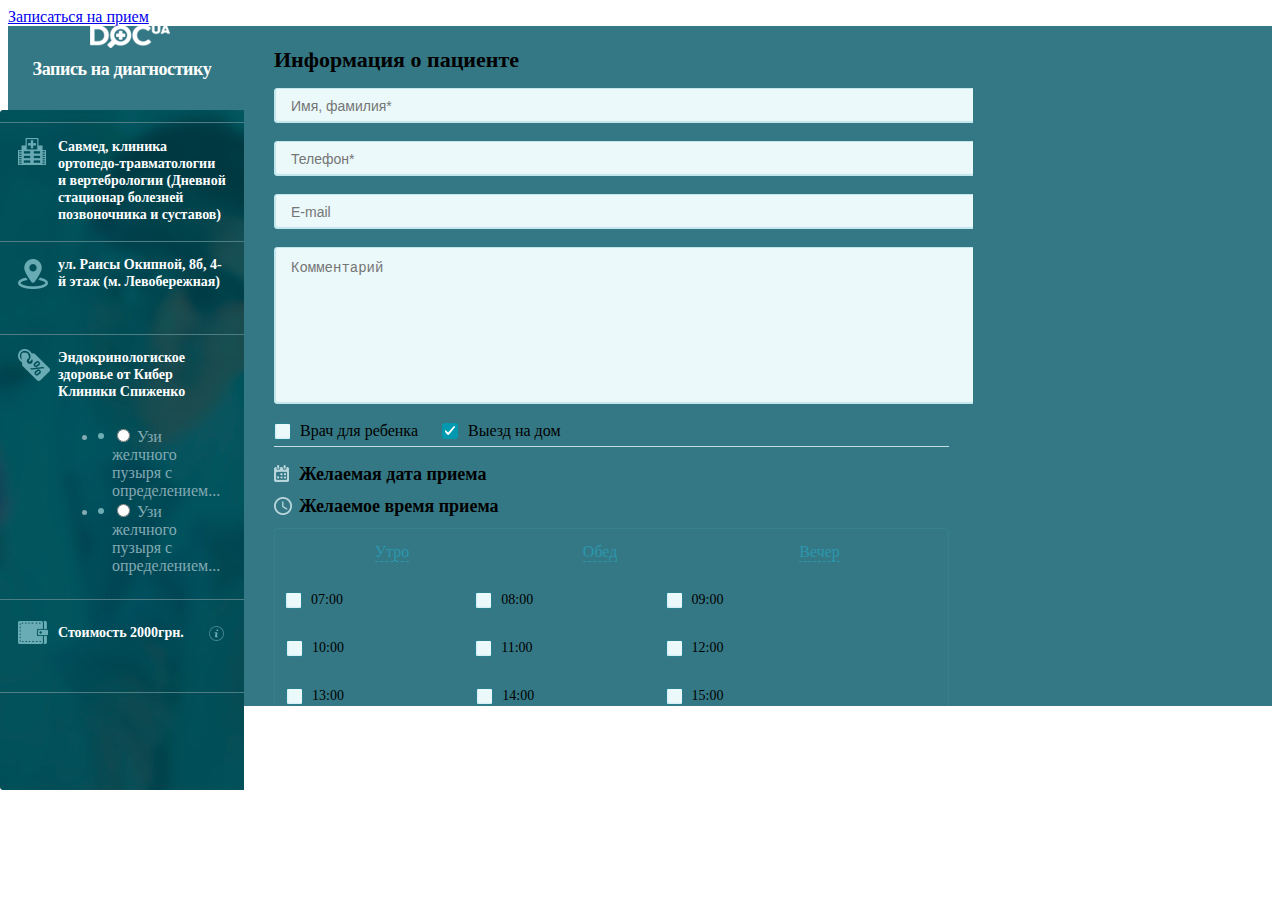
==== Center_package.html @ 7bdbb2a5 "upd" ====
<!doctype html>
<html class="no-js" lang="">
    <head>
        <meta charset="utf-8">
        <meta http-equiv="x-ua-compatible" content="ie=edge">
        <title></title>
        <meta name="description" content="">
        <meta name="viewport" content="width=device-width, initial-scale=1">

        <link rel="apple-touch-icon" href="apple-touch-icon.png">
        <!-- Place favicon.ico in the root directory -->
		<link href="http://fonts.googleapis.com/css?family=PT+Sans:400,700,400italic,700italic&amp;subset=latin,cyrillic" rel="stylesheet" type="text/css">
		<link rel="stylesheet" href="http://new.html.dev.doc.ua/doc.min.css">
        <link rel="stylesheet" href="css/main.css">
        <link rel="stylesheet" href="css/media-queries.css">
    </head>
    <body>
        <!--[if lt IE 8]>
            <p class="browserupgrade">You are using an <strong>outdated</strong> browser. Please <a href="http://browsehappy.com/">upgrade your browser</a> to improve your experience.</p>
        <![endif]-->
		<!-- Add your site or application content here -->
        <div class="container-fluid">
        	<div class="row">
        		<div class="container main-content">
        			<div class="col-sm-12 static-page">
        				<a href="#request-dialog" data-toggle="modal" title="" class="btn btn-success pull-right">Записаться на прием</a>
        			</div>
        		</div>
        	</div>
        </div>
        <section class="modals">
        	<div id="request-dialog" aria-hidden="true" role="dialog" tabindex="-1" class="modal fade request">
				<div class="modal-dialog">
					<div class="modal-content">
						<form action="#">
							<div class="modal-left-side">
								<div class="side-section modal-header">
									<img src="img/popup-logo.png" alt="" class="logo">
									<h2>Запись на диагностику</h2>
									<div class="modal-icon record_icon record_icon-clinica"></div>
								</div>
								<div class="side-section">
									<div class="modal-icon icon-clinic"></div>
									<div class="side-section-main">
										<div class="side-section-header">
											<h3>Савмед, клиника
												ортопедо-травматологии
												и вертебрологии (Дневной
												стационар болезней
												позвоночника и суставов)</h3>
										</div>
									</div>
								</div>
								<div class="side-section">
									<div class="modal-icon icon-location"></div>
									<div class="side-section-main">
										<div class="side-section-header">
											<h3>ул. Раисы Окипной, 8б, 4-й этаж (м. Левобережная)</h3>
										</div>
									</div>
								</div>
								<div class="side-section">
									<div class="modal-icon icon-coupon"></div>
									<div class="side-section-main">
										<div class="side-section-header">
											<h3>Эндокринологиское здоровье от Кибер Клиники Спиженко</h3>
										</div>
										<div class="side-section-content">
											<div class="side-section-content-inner">
												<ul>
													<li class="list-item">
														<input type="radio" name="radio-var" id="radio-4_1" class="hidden">
														<label for="radio-4_1">Узи желчного пузыря с определением...</label>
													</li>
													<li class="list-item">
														<input type="radio" name="radio-var" id="radio-4_1" class="hidden">
														<label for="radio-4_1">Узи желчного пузыря с определением...</label>
													</li>
												</ul>
											</div>
										</div>
									</div>
								</div>

								<div class="side-section">
									<div class="modal-icon icon-wallet"></div>
									<div class="side-section-main">
										<div class="side-section-header section-header__cost">
											<h3>Стоимость 2000грн.</h3>
											<i class="modal-icon icon-info" data-dialog="#payment-total"></i>
										</div>
									</div>
								</div>


							</div>
							<div class="modal-right-side">
								<div class="modal-right-content">
									<div class="content-order_footer mobile-border">
										<div class="modal-icon clients_icon"></div>
										<h3 class="js-btn-info ">Информация о пациенте</h3>
										<div class="tab-close"></div>
										<div class="mobile-border border-new js-content-hide"></div>
										<div class="row row-none js-content-hide line-pad">
										<div class="col-sm-6 col-sm_none">
											<div class="row row-none">
												<div class="col-sm-12 col-sm_none">
													<input type="text" class="modal-form-input" placeholder="Имя, фамилия*">
												</div>
											</div>
											<div class="row row-none">
												<div class="col-sm-12 col-sm_none">
													<input type="text" class="modal-form-input phone-input-mask" placeholder="Телефон*">
												</div>
											</div>
											<div class="row row-none margin-bottom-0">
												<div class="col-sm-12 col-sm_none">
													<input type="text" class="modal-form-input" placeholder="E-mail">
												</div>
											</div>
										</div>
										<div class="col-sm-6 col-sm_none">
											<textarea name="" id="" cols="30" rows="10" class="modal-form-input" placeholder="Комментарий"></textarea>
										</div>
									</div>
										<span class="js-content-hide">
									<input type="checkbox" name="" id="checkbox-1" class="modal-checkbox"><label for="checkbox-1">Врач для ребенка</label>
									<input type="checkbox" name="" id="checkbox-2" class="modal-checkbox" checked="checked"><label for="checkbox-2">Выезд на дом</label>
									</span>

									</div>
									<div class="line"></div>
									<div class="row row-none">
										<div class="col-sm-6 col-sm_none">
											<div class="modal-right-header mobile-border">
												<div class="modal-icon icon-calendar"></div><h3 class="js-btn-cal">Желаемая дата приема</h3>
												<div class="tab-close__calendar"></div>
											</div>
											<div class="modal-calendar">
												<input type="text" name="" id="modal-calendar" aria-haspopup="false">
											</div>
										</div>
										<div class="col-sm-6 mobile-head col-sm_none">
											<div class="modal-right-header mobile-border">
												<div class="modal-icon icon-clock"></div><h3 class="js-btn-time">Желаемое время приема</h3>
												<div class="tab-close__time"></div>
											</div>
											<div class="modal-time">
												<table class="modal-time-header">
													<tr>
														<th><a href="#" data-group="1">Утро</a></th>
														<th><a href="#" data-group="2">Обед</a></th>
														<th><a href="#" data-group="3">Вечер</a></th>
													</tr>
												</table>
												<div class="modal-time-groups">
													<div class="modal-time-cell">
														<input type="checkbox" name="time" id="time-0700" value="7am" class="modal-checkbox" data-group-id="1">
														<label for="time-0700">07:00</label>
													</div>
													<div class="modal-time-cell">
														<input type="checkbox" name="time" id="time-0800" value="8am" class="modal-checkbox" data-group-id="1">
														<label for="time-0800">08:00</label>
													</div>
													<div class="modal-time-cell">
														<input type="checkbox" name="time" id="time-0900" value="9am" class="modal-checkbox" data-group-id="1">
														<label for="time-0900">09:00</label>
													</div>
													<div class="modal-time-cell">
														<input type="checkbox" name="time" id="time-1000" value="10am" class="modal-checkbox" data-group-id="1">
														<label for="time-1000">10:00</label>
													</div>
													<div class="modal-time-cell">
														<input type="checkbox" name="time" id="time-1100" value="11am" class="modal-checkbox" data-group-id="1">
														<label for="time-1100">11:00</label>
													</div>
													<div class="modal-time-cell">
														<input type="checkbox" name="time" id="time-1200" value="12am" class="modal-checkbox" data-group-id="2">
														<label for="time-1200">12:00</label>
													</div>
													<div class="modal-time-cell">
														<input type="checkbox" name="time" id="time-1300" value="1pm" class="modal-checkbox" data-group-id="2">
														<label for="time-1300">13:00</label>
													</div>
													<div class="modal-time-cell">
														<input type="checkbox" name="time" id="time-1400" value="2pm" class="modal-checkbox" data-group-id="2">
														<label for="time-1400">14:00</label>
													</div>
													<div class="modal-time-cell">
														<input type="checkbox" name="time" id="time-1500" value="3pm" class="modal-checkbox" data-group-id="2">
														<label for="time-1500">15:00</label>
													</div>
													<div class="modal-time-cell">
														<input type="checkbox" name="time" id="time-1600" value="4pm" class="modal-checkbox" data-group-id="2">
														<label for="time-1600">16:00</label>
													</div>
													<div class="modal-time-cell">
														<input type="checkbox" name="time" id="time-1700" value="5pm" class="modal-checkbox" data-group-id="3">
														<label for="time-1700">17:00</label>
													</div>
													<div class="modal-time-cell">
														<input type="checkbox" name="time" id="time-1800" value="6pm" class="modal-checkbox" data-group-id="3">
														<label for="time-1800">18:00</label>
													</div>
													<div class="modal-time-cell">
														<input type="checkbox" name="time" id="time-1900" value="7pm" class="modal-checkbox" data-group-id="3" disabled>
														<label for="time-1900">19:00</label>
													</div>
													<div class="modal-time-cell">
														<input type="checkbox" name="time" id="time-2000" value="8pm" class="modal-checkbox" data-group-id="3" disabled>
														<label for="time-2000">20:00</label>
													</div>
													<div class="modal-time-cell">
														<input type="checkbox" name="time" id="time-2100" value="9pm" class="modal-checkbox" data-group-id="3" disabled>
														<label for="time-2100">21:00</label>
													</div>
													<div class="modal-time-cell">
														<input type="checkbox" name="time" id="time-2200" value="10pm" class="modal-checkbox" data-group-id="3" disabled>
														<label for="time-2200">22:00</label>
													</div>
												</div>
												<div class="line"></div>
												<div class="modal-time-footer">
													<input type="checkbox" name="" id="checkbox-3" class="modal-checkbox free-time"><label for="checkbox-3">время неважно</label>
												</div>
											</div>
										</div>
									</div>
									<div class="modal-form-footer">
										<div class="row row-none">
											<div class="col-sm-6 col-sm_none">
												<p>Отправляя заявку, вы принимаете<br>
												<a href="#">правила работы сервиса</a>.</p>
											</div>
											<div class="col-sm-6 col-sm_none">
												<button class="modal-button btn-full btn-green btn-large">Отправить заявку</button>
											</div>
										</div>
									</div>
								</div>
							</div>
						</form>
						<div id="dialog-window">
							<div class="dialog-close"></div>
							<div class="dialog-window-content">
								<div class="select-diagnostic">
									<h4>УЗИ</h4>
									<ul>
										<li class="list-item1">
											<input type="checkbox" name="" id="dignostic-1">
											<label for="dignostic-1">желчного пузыря с определением функции</label>
											<div class="right-cell">
												<div class="price">225грн</div>
											</div>
										</li>
										<li class="list-item1">
											<input type="checkbox" name="" id="dignostic-2">
											<label for="dignostic-2">лимфатических узлов</label>
											<div class="right-cell">
												<div class="old-price">1500грн</div>
												<div class="price">225грн</div>
											</div>
										</li>
										<li class="list-item1">
											<input type="checkbox" name="" id="dignostic-3">
											<label for="dignostic-3">желчного пузыря с определением функции</label>
											<div class="right-cell">
												<div class="price">225грн</div>
											</div>
										</li>
										<li class="list-item1">
											<input type="checkbox" name="" id="dignostic-4">
											<label for="dignostic-4">органов брюшной полости и почек</label>
											<div class="right-cell">
												<div class="price">225грн</div>
											</div>
										</li>
									</ul>
									<h4>Дуплексное сканирование</h4>
									<ul>
										<li class="list-item1">
											<input type="checkbox" name="" id="dignostic-5">
											<label for="dignostic-5">артерий верхних конечностей</label>
											<div class="right-cell">
												<div class="price">225грн</div>
											</div>
										</li>
										<li class="list-item1">
											<input type="checkbox" name="" id="dignostic-6">
											<label for="dignostic-6">артерий верхних конечностей и вен верхних конечностей</label>
											<div class="right-cell">
												<div class="price">225грн</div>
											</div>
										</li>
										
									</ul>
								</div>

							</div>
							<div class="dialog-footer">
								<a href="#" class="modal-button btn-green" data-apply-select>Ок</a>
								<a href="#" class="modal-button btn-dark btn-small" data-clear-select>Очистить выбор</a>
							</div>
						</div>
					</div>
				</div>
			</div>
        </section>
	   <div class="hidden">
			<div id="close-dialog">
				<img src="img/logo-big.png" alt="" width="301" height="89">
				<div class="h1">Вы действительно хотите прервать запись?</div>
				<div class="h2">Если у вас возникли вопросы, <br>
					позвоните нам по телефону:<br>
					(044) 337-07-107 или (067) 123-45-607</div>
				<img src="img/doc-image.png" alt="" width="140" height="294" class="doc">
				<a href="#" class="button close-dialog">Прервать</a>
				<a href="#" class="button return">Продолжить</a>
			</div>
	   </div>
		<script src="http://new.html.dev.doc.ua/doc.min.js"></script>
		<script src="js/plugins.js"></script>
		<script src="http://new.html.dev.doc.ua/jquery.mockjax.js"></script>

        <script src="js/main.js"></script>
    </body>
</html>
---- css/main.css ----
.sprites, .modal-icon, .side-section-content .select-list label::before, #modal-calendar_root .picker__nav--prev:before,
#modal-calendar_root .picker__nav--next:before, #dialog-window .dialog-close, .remove-item {
  background: url(../img/sprites.png) no-repeat; }

.checkbox-active {
  width: 16px;
  height: 16px;
  background-position: -49px 0; }

.checkbox-disable {
  width: 16px;
  height: 16px;
  background-position: -16px -24px; }

.checkbox-inactive {
  width: 17px;
  height: 17px;
  background-position: -31px 0; }

.datepicker-left-arrow-hover {
  width: 6px;
  height: 12px;
  background-position: -19px -69px; }

.datepicker-left-arrow {
  width: 6px;
  height: 12px;
  background-position: -26px -69px; }

.datepicker-right-arrow-hover {
  width: 6px;
  height: 12px;
  background-position: -30px -117px; }

.datepicker-right-arrow {
  width: 6px;
  height: 12px;
  background-position: -30px -130px; }

.icon-action {
  width: 29px;
  height: 32px;
  background-position: 0 -112px;
  margin-top: 3px; }

.icon-calendar {
  width: 15px;
  height: 17px;
  background-position: 0 -24px; }

.icon-clinic {
  width: 28px;
  height: 27px;
  background-position: -37px -117px; }

.icon-close-window {
  width: 11px;
  height: 11px;
  background-position: 0 -42px; }

.icon-doc {
  width: 31px;
  height: 34px;
  background-position: -33px -51px;
  margin-top: 3px; }

.icon-info {
  width: 19px;
  height: 19px;
  background-image: url(../img/icon-info.png); }

.icon-location {
  width: 30px;
  height: 30px;
  background-position: -35px -86px;
  margin-top: 3px; }

.icon-radio-inactive {
  width: 18px;
  height: 18px;
  background-position: 0 -55px; }

.icon-radio-select {
  width: 18px;
  height: 18px;
  background-position: 0 -74px; }

.icon-remove-list-dark {
  width: 13px;
  height: 13px;
  background-position: -16px -41px; }

.icon-remove-list-white {
  width: 13px;
  height: 13px;
  background-position: -19px -55px; }

.icon-remove-list {
  width: 13px;
  height: 13px;
  background-position: -19px -82px; }

.icon-clock {
  width: 18px;
  height: 18px;
  background-position: 0 -93px; }

.icon-coupon {
  width: 32px;
  height: 32px;
  background-position: -33px -18px; }

.icon-wallet {
  width: 30px;
  height: 23px;
  background-position: 0 0;
  margin-top: 7px; }

.modal-icon {
  display: inline-block; }

.modal {
  background: rgba(8, 90, 106, 0.82); }
  .modal label {
    cursor: pointer;
    margin-bottom: 0; }


#request-dialog .modal-dialog {
  max-width: 965px;
  max-height: 680px;
  overflow: hidden; }

.modal-backdrop.in {
  opacity: 0; }

.modal-left-side {
  position: absolute;
  left: 0;
  top: 0px;
  width: 244px;
  height: 100%;
  border-radius: 5px 0 0 3px;
  background: url(../img/left-side.jpg) no-repeat; }

.modal .modal-right-side {
  padding-left: 244px; }
  .modal .modal-right-side .row {
    margin-bottom: 18px; }

.side-section {
  border-bottom: 1px solid #4e7e84;
  padding: 15px 18px 8px;
  min-height: 70px;
  margin-bottom: -1px; }

.modal-content {
  margin-top: 0;
  border-radius: 10px 3px 3px 10px; }

.modal-right-content {
  padding: 21px 24px 26px 22px;
  position: relative; }
  .modal-right-content h3 {
    font-size: 22px;
    margin-top: 0;
    margin-bottom: 15px; }

.modal-dialog .list-item {
  position: relative;
  padding: 4px 0 4px 18px;
  margin-bottom: 1px;
  box-sizing: border-box; }
  .modal-dialog .list-item::before, .list-item1::before {
    content: " ";
    width: 5px;
    height: 5px;
    position: absolute;
    left: 7px;
    top: 10px;
    background: #6fadb5;
    border-radius: 50%; }
  .modal-dialog .list-item.selected {
    font-weight: bold;
    background: #6fadb5;
    border-radius: 3px;
    color: #003c46; }
    .modal-dialog .list-item.selected label {
      cursor: default; }


.modal-form-input {
  border: 1px solid #c1e6ec;
  border-radius: 3px;
  background: #ebf9fb;
  box-shadow: inset 1px -1px 1px 0px #c1e6ec;
  width: 99.9%;
  display: block;
  font-size: 14px;
  line-height: 1.42857143;
  padding: 0 16px;
  color: #86989b;
  overflow: hidden; }
  .modal-form-input:focus {
    border-color: #0098af;
    outline: none; }

textarea.modal-form-input {
  padding-top: 10px;
  padding-bottom: 10px;
  height: 135px;
  overflow-y: auto;
  resize: none; }

input.modal-form-input {
  height: 33px; }

.modal-checkbox {
  display: none; }
  .modal-checkbox + label {
    padding-right: 20px;
    padding-left: 26px;
    min-width: 200px;
    position: relative;
    cursor: pointer; }
    .modal-checkbox + label::before {
      content: " ";
      background: url(../img/sprites.png) no-repeat;
      position: absolute;
      left: 0;
      top: 1px;
      width: 17px;
      height: 17px;
      background-position: -31px 0; }
  .modal-checkbox:checked + label::before {
    background-position: -49px 0; }
  .modal-checkbox[disabled] + label {
    color: #c9cdce;
    cursor: default; }
    .modal-checkbox[disabled] + label::before {
      background-position: -16px -24px; }
.is-active_color{
  color: white !important;
}

.modal-radio {
  display: none;}
  .modal-radio + label {
    line-height: 18px;
    padding-right: 5px;
    margin-top: 15px;
    min-width: 186px;
    position: relative;
    cursor: pointer;
    color: #bbe3eb; }
    .modal-radio + label::before {
      content: " ";
      background: url(../img/radio-input.png) no-repeat;
      position: absolute;
      left: -32px;
      top: -1px;
      width: 20px;
      height: 20px;}
    .modal-radio:checked + label::before {
      background: url(../img/radio-input_active.png) no-repeat; }
    .modal-radio[disabled] + label {
      color: #c9cdce;
      cursor: default; }
    .modal-radio[disabled] + label::before {
       background: url(../img/radio-input.png) no-repeat; }
  .modal-radio + label:hover {
    color: #fff;
  }


.radio-text_hide1, .radio-text_hide3, .radio-text_hide2
  {display: none;}
.is-active {
    display: inline-block;
    transition-duration: 2s;
  }



.line {
  width: 100%;
  height: 0;
  font-size: 0;
  line-height: 0;
  border-bottom: 1px solid #c5dde3;
  margin: 6px 0 17px; }

.modal-right-header {
  margin-bottom: 12px;
  position: relative; }
  .modal-right-header .modal-icon {
    position: absolute;
    left: 0;
    top: 1px; }
    .modal-right-header .modal-icon + h3 {
      margin-left: 25px; }
  .modal-right-header h3 {
    font-size: 18px;
    line-height: 20px;
    display: inline-block;
    margin-bottom: 0; }

.side-section-content {
  overflow: hidden;
  color: #84aab3;
  margin-left: -45px;
  margin-right: -9px;
  outline: none; }
  .side-section-content .side-section-content-inner {
    padding-left: 45px;
    padding-right: 14px; }
  .side-section-content.jspScrollable .side-section-content-inner {
    padding-right: 5px; }
  .side-section-content .list-item {
    padding: 0 0 0 14px; }
    .side-section-content .list-item::before {
      width: 6px;
      height: 6px;
      left: 0;
      top: 7px; }
    .side-section-content .list-item label {
      cursor: default; }
  .side-section-content .simple-list {
    font-weight: bold; }
    .side-section-content .simple-list .list-item {
      padding-right: 18px;
      position: relative; }
    .side-section-content .simple-list > .list-item {
      padding: 4px 18px 4px 0; }
      .side-section-content .simple-list > .list-item::before {
        content: none; }
    .side-section-content .simple-list .remove-item {
      top: 8px;
      margin-top: 0; }
    .side-section-content .simple-list .district-label {
      border-top: 1px solid;
      padding-top: 10px;
      padding-bottom: 10px; }
      .side-section-content .simple-list .district-label > .remove-item {
        top: 14px;
        margin-top: 0; }
      .side-section-content .simple-list .district-label:first-child {
        border-top: none; }
    .side-section-content .simple-list ul {
      font-weight: normal;
      margin-right: -18px; }
      .side-section-content .simple-list ul .remove-item {
        top: 5px; }
      .side-section-content .simple-list ul label {
        line-height: 18px; }
  .side-section-content .remove-item {
    position: absolute;
    right: 4px;
    background-position: -19px -82px; }
  .side-section-content .select-list .list-item {
    padding: 0;
    margin-top: 17px; }
    .side-section-content .select-list .list-item::before {
      content: none; }
    .side-section-content .select-list .list-item:first-child {
      margin-top: 12px; }
  .side-section-content .select-list label {
    position: relative;
    cursor: pointer;
    margin-left: -30px;
    padding-left: 30px;
    line-height: 17px;
    max-height: 34px;
    overflow: hidden;
    transition: max-height .3s; }
    .side-section-content .select-list label::before {
      content: " ";
      position: absolute;
      left: 0;
      top: 4px;
      width: 18px;
      height: 18px;
      background-position: 0 -55px; }
  .side-section-content .select-list input[type=radio]:checked + label {
    max-height: 102px;
    color: #fff; }
    .side-section-content .select-list input[type=radio]:checked + label::before {
      background-position: 0 -74px; }
  .side-section-content .price-list .list-item {
    border-top: 1px solid;
    padding: 10px 0; }
    .side-section-content .price-list .list-item::before {
      content: none; }
    .side-section-content .price-list .list-item:first-child {
      border: none; }
  .side-section-content .price-list label {
    font-size: 13px;
    line-height: 18px;
    height: 36px;
    overflow: hidden;
    margin-right: 16px;
    text-overflow: ellipsis; }
  .side-section-content .price-list .modal-list-price {
    position: absolute;
    right: 0;
    bottom: 14px; }
  .side-section-content .price-list .remove-item {
    top: 13px;
    right: 0;
    margin: 0; }

/*  CALENDAR  */
#modal-calendar {
  display: none !important; }

#modal-calendar_root {
  position: relative;
  font-size: 16px;
  z-index: 1; }
  #modal-calendar_root .picker__frame {
    padding: 0; }
  #modal-calendar_root .picker__wrap {
    margin: 0; }
  #modal-calendar_root .picker__holder {
    max-height: none;
    position: relative;
    -ms-filter: "progid:DXImageTransform.Microsoft.Alpha(Opacity=100)";
    filter: alpha(opacity=1);
    -moz-opacity: 1;
    opacity: 1;
    -webkit-transform: none;
    transform: none;
    -webkit-transition: none;
    transition: none;
    border-top-width: 1px;
    border-bottom-width: 1px;
    border-radius: 4px;
    border-color: rgba(61, 160, 180, 0.22);
    top: auto; }
  #modal-calendar_root .picker__footer {
    display: none; }
  #modal-calendar_root .picker__box {
    padding: 12px 7px; }
  #modal-calendar_root .picker__header {
    font-size: 16px;
    line-height: 20px;
    text-transform: capitalize;
    color: #5e6e71;
    margin: 0 0 6px; }
  #modal-calendar_root .picker__year {
    color: inherit;
    font-size: 1em;
    margin: 0; }
  #modal-calendar_root .picker__nav--prev,
  #modal-calendar_root .picker__nav--next {
    font-size: 0;
    line-height: 0;
    height: auto;
    width: auto;
    padding: 4px 10px; }
    #modal-calendar_root .picker__nav--prev:before,
    #modal-calendar_root .picker__nav--next:before {
      width: 6px;
      height: 12px;
      border: none; }
    #modal-calendar_root .picker__nav--prev.picker__nav--disabled,
    #modal-calendar_root .picker__nav--next.picker__nav--disabled {
      opacity: .5; }
  #modal-calendar_root .picker__nav--prev {
    margin-left: 24px; }
    #modal-calendar_root .picker__nav--prev:before {
      background-position: -26px -69px; }
    #modal-calendar_root .picker__nav--prev:hover:before {
      background-position: -19px -69px; }
    #modal-calendar_root .picker__nav--prev.picker__nav--disabled:hover:before {
      background-position: -26px -69px; }
  #modal-calendar_root .picker__nav--next {
    margin-right: 24px; }
    #modal-calendar_root .picker__nav--next:before {
      background-position: -30px -130px; }
    #modal-calendar_root .picker__nav--next:hover:before {
      background-position: -30px -117px; }
    #modal-calendar_root .picker__nav--next.picker__nav--disabled:hover:before {
      background-position: -30px -130px; }
  #modal-calendar_root .picker__table {
    margin: 0; }
  #modal-calendar_root td {
    line-height: 28px;
    color: #1d1e29; }
  #modal-calendar_root th {
    font-size: 15px;
    text-align: center;
    text-transform: uppercase;
    color: #5e6e71;
    line-height: 30px;
    padding: 0; }
  #modal-calendar_root .picker__day {
    padding: 0;
    border: 1px solid transparent;
    width: 30px;
    border-radius: 50%;
    margin: 2px auto 3px; }
  #modal-calendar_root .picker__day--outfocus.picker__day--today,
  #modal-calendar_root .picker__day--today {
    color: #f07804; }
    #modal-calendar_root .picker__day--outfocus.picker__day--today:before,
    #modal-calendar_root .picker__day--today:before {
      border: none;
      width: 6px;
      height: 6px;
      border-radius: 50%;
      background-color: #f07804;
      bottom: -2px;
      top: auto;
      left: 50%;
      margin-left: -3px; }
    #modal-calendar_root .picker__day--outfocus.picker__day--today.picker__day--selected:before,
    #modal-calendar_root .picker__day--today.picker__day--selected:before {
      content: none; }
  #modal-calendar_root .picker__day--highlighted {
    background: none; }
  #modal-calendar_root .picker__day--selected,
  #modal-calendar_root .picker__day--outfocus.picker__day--selected,
  #modal-calendar_root .picker__day--outfocus.picker__day--selected:hover,
  #modal-calendar_root .picker__day--infocus.picker__day--selected,
  #modal-calendar_root .picker__day--infocus.picker__day--selected:hover {
    background: #d2e9ed;
    color: #268ea3;
    border-color: #d2e9ed; }
  #modal-calendar_root .picker__button--today:hover,
  #modal-calendar_root .picker__day--infocus:hover,
  #modal-calendar_root .picker__day--outfocus:hover,
  #modal-calendar_root .picker__day--today:hover {
    border-color: #c3e2e7;
    background: none;
    color: #97bec8; }
  #modal-calendar_root .picker__day--outfocus,
  #modal-calendar_root .picker__day--disabled {
    background: none;
    color: #a6b8bc; }
  #modal-calendar_root .picker__day--disabled:hover {
    border: none;
    color: #a6b8bc; }

/* TIME SELECT */
.modal-time {
  border: 1px solid rgba(61, 160, 180, 0.22);
  border-radius: 4px;
  padding: 12px; }
  .modal-time .line {
    margin: 8px 0 13px; }

.modal-time-header {
  margin: 0 0 12px;
  width: 100%; }
  .modal-time-header th {
    text-align: center;
    font-weight: normal;
    padding: 0 10px; }
  .modal-time-header a {
    color: #2b97ad;
    text-decoration: none;
    border-bottom: 1px dashed;
    text-align: center;
    display: inline-block; }
    .modal-time-header a.active {
      border-bottom: none;
      color: #5e6e71;
      cursor: default; }

.modal-time-groups {
  margin: 0 -12px;
  font-size: 0;
  line-height: 0; }
  .modal-time-groups .modal-time-cell {
    padding: 16px 11px;
    font-size: 14px;
    line-height: 16px;
    position: relative;
    width: 25%;
    display: inline-block;
    border-radius: 3px; }
    .modal-time-groups .modal-time-cell.checked {
      background: #edf7f9; }
    .modal-time-groups .modal-time-cell:nth-child(-n+4) {
      border-top-right-radius: 0;
      border-top-left-radius: 0; }
    .modal-time-groups .modal-time-cell:nth-child(4n+1) {
      padding-left: 10px;
      border-top-left-radius: 0;
      border-bottom-left-radius: 0; }
    .modal-time-groups .modal-time-cell:nth-child(4n) {
      border-top-right-radius: 0;
      border-bottom-right-radius: 0; }
    .modal-time-groups .modal-time-cell:nth-last-child(4) {
      border-bottom-right-radius: 0;
      border-bottom-left-radius: 0; }
    .modal-time-groups .modal-time-cell.has-top {
      border-top-left-radius: 0;
      border-top-right-radius: 0; }
    .modal-time-groups .modal-time-cell.has-bottom {
      border-bottom-left-radius: 0;
      border-bottom-right-radius: 0; }
    .modal-time-groups .modal-time-cell.has-left {
      border-top-left-radius: 0;
      border-bottom-left-radius: 0; }
    .modal-time-groups .modal-time-cell.has-right {
      border-top-right-radius: 0;
      border-bottom-right-radius: 0; }
  .modal-time-groups label {
    min-width: auto;
    margin: 0;
    z-index: 10;
    padding-right: 0; }
    .modal-time-groups label:before {
      top: 0; }
  .modal-time-groups .checked-cover {
    position: absolute;
    left: 0;
    top: 0;
    width: 100%;
    height: 100%;
    z-index: 1; }

.modal-time-groups-table {
  width: 100%; }

.modal-time-footer {
  font-size: 15px;
  line-height: 19px; }
  .modal-time-footer label {
    margin: 0; }

.modal-form-footer {
  margin: 25px 0 0; }
  .modal-form-footer p {
    line-height: 17px;
    margin: 5px 0 0; }
  .modal-right-content .modal-form-footer .row {
    margin-bottom: 0; }

.modal-button {
  height: 31px;
  line-height: 31px;
  font-size: 16px;
  font-weight: bold;
  border: none;
  border-radius: 3px;
  white-space: nowrap;
  overflow: hidden;
  text-overflow: ellipsis;
  text-decoration: none;
  display: inline-block;
  text-align: center;
  padding-left: 16px;
  padding-right: 16px;
  margin: 0 8px;
  vertical-align: top; }
  .modal-button.btn-full {
    box-sizing: border-box;
    display: block;
    padding-left: 12px;
    padding-right: 12px;
    margin: 0; }
  .modal-button.btn-large {
    font-size: 18px;
    height: 44px;
    line-height: 44px; }
  .modal-button.btn-small {
    font-size: 14px;
    height: 31px;
    line-height: 31px; }
  .modal-button.btn-green {
    color: #fff;
    background: #35bfae; }
    .modal-button.btn-green:hover {
      background: #33b3a4; }
  .modal-button.btn-dark {
    color: #003c46;
    background: #639ba2; }
    .modal-button.btn-dark:hover {
      background: #add3dc; }
  .modal-button.btn-border {
    height: 32px;
    line-height: 30px;
    border: 1px dashed;
    font-size: 14px;
    color: #7ab0b7;
    font-weight: normal; }
    .modal-button.btn-border.active {
      color: #467f86; }
    .modal-button.btn-border:hover {
      color: #bbe3eb;
    }
  .modal-button:focus, .modal-button:hover {
    text-decoration: none; }
.section-header__cost{
  margin-top: 10px;
}
button.btn-full {
  width: 100%; }

.modal-left-side {
  background: url(../img/left-side.jpg) no-repeat center; }

.modal-header {
  text-align: center; }
  .modal-left-side .modal-header {
    padding: 25px 10px 0;
    margin: 0;
    min-height: 97px;
    background: none;
    box-shadow: none; }
  .modal-header h2 {
    font-size: 18px;
    letter-spacing: -0.4px;
    margin: 0;
    color: #fff;
    font-weight: bold; }
  .modal-header img {
    float: none;
    margin-left: 15px;
    margin-bottom: 7px; }

.side-section .modal-doc-userpick, .side-section
.modal-icon {
  float: left; }
  .side-section .modal-doc-userpick + .side-section-main, .side-section
  .modal-icon + .side-section-main {
    margin-left: 40px; }

.side-section-header {
  color: #fff;
  position: relative;
  min-height: 26px;
  line-height: 26px;
  vertical-align: middle;
  margin-bottom: 10px;
  max-height: 400px;
  }
  .side-section-header h3 {
    font-size: 14px;
    line-height: 17px;
    font-weight: bold;
    margin: 0;
   }
  .side-section-header .btn-border {
    margin: 6px 0 4px; }
  .open-dialog::after {
    content: " ";
    width: 0;
    height: 0;
    border-width: 6px;
    border-style: solid;
    border-color: transparent transparent transparent #08555e;
    position: absolute;
    right: -30px;
    top: 5px;
  }
  .open-dialog_doctor::after {
    content: " ";
    width: 0;
    height: 0;
    border-width: 6px;
    border-style: solid;
    border-color: transparent transparent transparent #08555e;
    position: absolute;
    right: -12px;
    top: 125px;
     }
  .btn-opacity {
    opacity: .5;
  }
  .side-section-header.open-dialog .modal-button {
    opacity: .5; }
.section__radio {
  padding-top: 10px;
}
#dialog-window {
  background: url(../img/modal.jpg) no-repeat;
  position: absolute;
  left: 306px;
  top: 20px;
  opacity: 0;
  z-index: -1;
  -webkit-transition: left .3s, opacity .3s, z-index .3s;
  -moz-transition: left .3s, opacity .3s, z-index .3s;
  -o-transition: left .3s, opacity .3s, z-index .3s;
  -ms-transition: left .3s, opacity .3s, z-index .3s;
  transition: left .3s, opacity .3s, z-index .3s;
  border-radius: 3px;
  padding: 24px 11px 10px 24px;
  font-size: 14px;
  line-height: 16px;
  color: #fff; }
  #dialog-window.open {
    left: 266px;
    opacity: 1;
    z-index: 30; }
  #dialog-window input[type=checkbox],
  #dialog-window input[type=radio] {
    display: none; }
  #dialog-window .dialog-close {
    position: absolute;
    right: 8px;
    top: 11px;
    cursor: pointer;
    width: 11px;
    height: 11px;
    background-position: 0 -42px; }
  #dialog-window .dialog-close:hover {
    background: url("../img/tooltip-hover.png");
    width: 11px;
    height: 11px;
  }
  #dialog-window .dialog-window-content {
    padding-right: 3px;
    width: 493px;
    overflow: hidden;
    height: 411px;
    outline: none; }
    #dialog-window .dialog-window-content.border-cols {
      margin: 0 -3px 0 -24px; }
      #dialog-window .dialog-window-content.border-cols .col-1-3 {
        border-left: 1px solid #487279;
        padding: 0 0 15px 0;
        display: table-cell; }
        #dialog-window .dialog-window-content.border-cols .col-1-3:first-child {
          border: none; }
      #dialog-window .dialog-window-content.border-cols dl {
        padding: 10px 18px 0;
        border-top: 1px solid #487279;
        margin-top: 10px;
        margin-bottom: 0; }
        #dialog-window .dialog-window-content.border-cols dl:first-child {
          border-top: none;
          margin-top: 0;
          padding-top: 0; }
        #dialog-window .dialog-window-content.border-cols dl ul {
          margin: 0; }
      #dialog-window .dialog-window-content.border-cols .jspVerticalBar {
        right: 5px; }
      #dialog-window .dialog-window-content.border-cols .list-item.selected {
        margin-left: -18px;
        margin-right: -18px;
        padding-left: 18px;
        padding-right: 18px; }
      #dialog-window .dialog-window-content.border-cols dd .list-item {
        padding-left: 12px; }
        #dialog-window .dialog-window-content.border-cols dd .list-item::before {
          left: 0; }
        #dialog-window .dialog-window-content.border-cols dd .list-item.selected {
          padding-left: 32px; }
  #dialog-window.show-footer {
    padding-bottom: 74px; }
    #dialog-window.show-footer .dialog-window-content {
      height: 347px; }
  #dialog-window .col-1-3 {
    width: 33.33%;
    display: inline-block;
    vertical-align: top;
    padding-right: 15px; }
    #dialog-window .col-1-3 .list-item.selected {
      margin-right: -15px; }
  #dialog-window ul {
    margin-bottom: 15px; }
  #dialog-window h4 {
    font-weight: bold;
    font-size: 16px;
    margin: 0;
    margin-bottom: 10px; }
  #dialog-window .select-diagnostic ul {
    margin-bottom: 0; }
  #dialog-window .select-diagnostic h4,p {
    margin-top: 23px; }
    #dialog-window .select-diagnostic h4:first-child {
      margin-top: 0; }
  #dialog-window.payment-list {
    padding-right: 23px;
    padding-bottom: 16px; }
    #dialog-window.payment-list .dialog-window-content {
      width: 379px;
      height: auto;
      min-height: 120px;
      max-height: 411px; }
    #dialog-window.payment-list ul {
      margin: 0; }
    #dialog-window.payment-list .list-item {
      border-top: 1px solid #5d7579;
      padding-top: 15px;
      padding-bottom: 14px;
      padding-right: 70px; }
      #dialog-window.payment-list .list-item::before {
        top: 21px; }
      #dialog-window.payment-list .list-item:first-child {
        border-top: none; }
    #dialog-window.payment-list .right-cell {
      position: absolute;
      right: 0;
      top: 0;
      line-height: 45px; }
    #dialog-window.payment-list p {
      border-top: 1px solid #5d7579;
      line-height: 19px;
      margin: 0;
      padding-top: 13px;
      display: block;
      padding-right: 70px; }

.dialog-footer {
  text-align: center;
  padding: 0;
  max-height: 0;
  transition: all .3s;
  overflow: hidden;
  position: absolute;
  left: 0;
  bottom: 0;
  width: 100%; }
  .show-footer .dialog-footer {
    padding: 20px 0 23px;
    max-height: 74px; }

.letter-title {
  background: #74aab1;
  border-radius: 2px;
  display: inline-block;
  margin: 0 0 10px;
  color: #fff;
  font-weight: bold;
  width: 20px;
  line-height: 20px;
  text-align: center;
  font-size: 16px; }

.jspScrollable {
  padding-right: 5px; }
.jspVerticalBar {
  left: auto;
  top: 0;
  right: 2px;
  width: 1px; }
.jspTrack {
  background: #607b80; }
.jspDrag {
  width: 5px;
  border-radius: 2px;
  background: #59727a;
  margin: 0 -2px; }
.jspCapTop {
  height: 8px;
  display: block; }
.jspCapBottom {
  height: 12px;
  display: block; }
  /*.jspScrollable .jspContainer::after {
    content: " ";
    height: 15px;
    display: block;
    position: relative;
    top: 100%;
    margin-top: -15px;
    margin-right: 5px;
  background: -moz-linear-gradient(top, rgba(32, 124, 202, 0) 65%, #0f494f 100%);*/
  /* FF3.6+ 
  background: -webkit-gradient(linear, left top, left bottom, color-stop(65%, rgba(32, 124, 202, 0)), color-stop(100%, #0f494f));
  /* Chrome,Safari4+ 
  background: -webkit-linear-gradient(top, rgba(32, 124, 202, 0) 65%, #0f494f 100%);
  /* Chrome10+,Safari5.1+ 
  background: -o-linear-gradient(top, rgba(32, 124, 202, 0) 65%, #0f494f 100%);
  /* Opera 11.10+ 
  background: -ms-linear-gradient(top, rgba(32, 124, 202, 0) 65%, #0f494f 100%);
  /* IE10+ 
  background: linear-gradient(to bottom, rgba(32, 124, 202, 0) 65%, #0f494f 100%);
  /* W3C 
  filter: progid:DXImageTransform.Microsoft.gradient( startColorstr='#00207cca', endColorstr='#0f494f',GradientType=0 );
  /* IE6-9  }*/

.remove-item {
  position: absolute;
  right: 4px;
  top: 50%;
  margin-top: -6px;
  width: 13px;
  height: 13px;
  background-position: -16px -41px;
  cursor: pointer; }
  .remove-item:hover {
    background-position: -19px -55px; }

.dialog-window-content dl dt {
  font-weight: bold; }
  .dialog-window-content dl dt label {
    border-bottom: 1px dashed; }
  .dialog-window-content dl dt.list-item {
    padding-left: 0; }
    .dialog-window-content dl dt.list-item::before {
      content: none; }
    .dialog-window-content dl dt.list-item.selected label {
      border-color: transparent; }
.dialog-window-content dl .list-item.selected {
  border-radius: 0; }

.select-diagnostic {
  padding-right: 21px; }
  .jspScrollable .select-diagnostic {
    padding-right: 16px; }
  .select-diagnostic .list-item, .select-diagnostic .list-item1{
    position: relative; 
    padding-top: 2px;
    padding-bottom: 2px;
    padding-left: 0;
    border-top: 1px solid #4f787e;
    margin: 0;
    display: inline-block;
    width: 100%; }
    .select-diagnostic .list-item1 label{
      cursor: default;
    }
    .select-diagnostic .list-item label, .select-diagnostic .list-item1 label {
      padding: 10px 120px 10px 12px;
      display: block; }
    .select-diagnostic .list-item::before, .select-diagnostic .list-item1::before {
      left: 0;
      top: 19px; }
    .select-diagnostic .list-item:first-child, .select-diagnostic .list-item1:first-child {
      border-top: none; }
    .select-diagnostic .list-item:last-child, .select-diagnostic .list-item1:last-child {
      border-bottom: 1px solid #4f787e;}
    .select-diagnostic .list-item.selected, .select-diagnostic .list-item:hover {
      padding: 0;
      border-top: none;
      background: none; }
      .select-diagnostic .list-item.selected label, .select-diagnostic .list-item:hover label {
        background: #5f8087;
        border-radius: 3px;
        margin-top: 3px;
        margin-bottom: 3px; }
      .select-diagnostic .list-item.selected::before, .select-diagnostic .list-item:hover::before {
        content: none; }
      .select-diagnostic .list-item.selected + .list-item, .select-diagnostic .list-item:hover + .list-item {
        border-top: none; }
        .select-diagnostic .list-item.selected + .list-item:hover label, .select-diagnostic .list-item.selected + .list-item.selected label, .select-diagnostic .list-item:hover + .list-item:hover label, .select-diagnostic .list-item:hover + .list-item.selected label {
          margin-top: 2px; }
        .select-diagnostic .list-item.selected + .list-item:hover .right-cell, .select-diagnostic .list-item.selected + .list-item.selected .right-cell, .select-diagnostic .list-item:hover + .list-item:hover .right-cell, .select-diagnostic .list-item:hover + .list-item.selected .right-cell {
          top: 13px; }
        .select-diagnostic .list-item.selected + .list-item:hover .remove-item, .select-diagnostic .list-item.selected + .list-item.selected .remove-item, .select-diagnostic .list-item:hover + .list-item:hover .remove-item, .select-diagnostic .list-item:hover + .list-item.selected .remove-item {
          top: 13px; }
      .select-diagnostic .list-item.selected:first-child label, .select-diagnostic .list-item:hover:first-child label {
        margin-top: 2px; }
      .select-diagnostic .list-item.selected:last-child label, .select-diagnostic .list-item:hover:last-child label {
        margin-bottom: 2px; }
      .select-diagnostic .list-item.selected .right-cell, .select-diagnostic .list-item:hover .right-cell {
        top: 14px;
        right: 10px; }
    .select-diagnostic .list-item.selected {
      font-weight: bold; }
      .select-diagnostic .list-item.selected label {
        background: #60969f; }
      .select-diagnostic .list-item.selected .right-cell {
        right: 20px; }
      .select-diagnostic .list-item.selected .remove-item {
        right: 9px;
        top: 14px;
        margin-top: 0; }
      .select-diagnostic .list-item.selected .old-price {
        display: none; }
  .select-diagnostic .right-cell {
    position: absolute;
    right: 0;
    top: 13px; }
  .select-diagnostic .old-price,
  .select-diagnostic .price {
    display: inline-block; }
  .select-diagnostic .old-price {
    text-decoration: line-through; }

.modal-doc-userpick img {
  border-radius: 50%;
  display: inline-block; }
.doc-userpick_picture {
  position: absolute;
  left: 14px;
}

.side-section-header .icon-info {
  position: absolute;
  right: 0;
  top: 0;
  cursor: pointer; }

.clients_icon {
  display: none;
  background-image: url(../img/clients_icon.png);
  width: 25px;
  height: 25px;
  position: absolute;
}
.record_icon {
  display: none;
  background-image: url(../img/record__icon.png);
  width: 28px;
  height: 25px;
  position: absolute;
  left: 24px;
}
.record_icon-clinica {
  top: 24px;
}

.modal-header:after {
  content: '';
  width: 0;
  height: 10px;
  background-image: url(../img/tab-open.png);
  position: absolute;
  right: 18px;
  top: 50%;
  cursor: pointer;
}
.tab-close {
  display: none;
  width: 18px;
  height: 10px;
  background-image: url(../img/tab-close.png);
  position: absolute;
  right: 20px;
  top: 30px;
  cursor: pointer;
  }
.tab-close__calendar {
  display: none;
  width: 18px;
  height: 10px;
  background-image: url(../img/tab-close.png);
  position: absolute;
  right: -3px;
  top: 7px;
  cursor: pointer;
}
.tab-close__time {
  display: none;
  width: 18px;
  height: 10px;
  background-image: url(../img/tab-close.png);
  position: absolute;
  right: -3px;
  top: 7px;
  cursor: pointer;
}
.tab-active_info {
  width: 18px;
  height: 10px;
  background-image: url(../img/tab-open.png);
  position: absolute;
  right: 20px;
  top: 30px;
  cursor: pointer;
}
.tab-active_calendar {
  width: 18px;
  height: 10px;
  background-image: url(../img/tab-open.png);
  position: absolute;
  right: -3px;
  top: 7px;
  cursor: pointer;
}

#close-dialog {
  background: url(../img/finish-bg.jpg) no-repeat;
  width: 968px;
  height: 680px;
  position: absolute;
  left: 50%;
  top: 20px;
  margin-left: -484.5px;
  opacity: 0;
  transition: all .3s;
  border-radius: 3px;
  padding: 122px 243px 0 120px;
  text-align: center; }
  #close-dialog .doc {
    position: absolute;
    right: 149px;
    top: 232px; }
  #close-dialog .h1 {
    font-size: 42px;
    color: #5e6e71;
    line-height: 1;
    margin-bottom: 24px;
    margin-top: 54px; }
  #close-dialog .h2 {
    font-size: 30px;
    line-height: 35px;
    margin-bottom: 78px; }
  #close-dialog .button {
    font-size: 20px;
    line-height: 44px;
    width: 210px;
    display: inline-block;
    margin: 0 16px;
    text-decoration: none;
    font-weight: bold;
    border-radius: 3px; }
    #close-dialog .button.close-dialog {
      background: #9edce9; }
      #close-dialog .button.close-dialog:hover {
        background: #9edce9; }
    #close-dialog .button.return {
      background: #35bfaf;
      color: #fff; }
      #close-dialog .button.return:hover {
        background: #13e2c8; }

.item-close {
  position: absolute;
  top: 12px;
  right: 0;
  cursor: pointer;
  width: 13px;
  height: 13px;
  background-image: url(../img/item-close.png);
}

.side-section__main{
  position: relative;

}
.side-section_item {
  width: 167px;
}
.side-section_item.is-height {
  height: 150px;
  width: 175px;
  overflow-y: auto;
  outline: none;
}


.side-section_item label {
  position: relative;
  display: block;
  width: 166px;
  color: #bbe3eb;
  font-weight: bold;
  padding: 8px 34px 8px 0;
  line-height: 1.3;
  border-top: 1px solid #4e7e84;
}

.side-section_item label:first-child {
  border-top: none;
}
.side-section_item label:hover  {
  color: #fff;
}
.side-section_item label:hover .item-close{
  display: inline-block;
  position: absolute;
  top: 12px;
  right: 0;
  background-image: url(../img/item-close_hover.png);
}

.select-specialization .list-item label:hover {
  border-bottom: 1px solid white
}
.select-specialization .list-item label {
  border-bottom: 1px solid transparent
}
.select-district .list-item label:hover {
  border-bottom: 1px solid white
}
.select-district .list-item label {
  border-bottom: 1px solid transparent
}
.list-item.selected label:hover {
  border-bottom: 1px solid transparent
}

.side-section_item label .old-price {
  display: none;
}
.side-section_item label .price {
  position: absolute;
  right: 0;
  bottom: 2px;
}
.side-section_item .list-item__diagnost {
  position: relative;
  display: block;
  width: 166px;
  height: 48px;
  overflow: hidden;
  color: #bbe3eb;
  font-weight: bold;
  padding: 8px 34px 8px 0;
  line-height: 1.3;
  border-top: 1px solid #4e7e84;
}
/* .side-section_item .list-item__diagnost span::after {
   content: '...';
   color: #bbe3eb; */
 
}
.item-price {
  position: absolute;
  top: 30px;
  right: -5px;
  display: inline-block;
  width: 50px;
  height: 20px;
 
}







}

/*# sourceMappingURL=main.css.map */
---- css/media-queries.css ----
@media (min-width: 639px) and (max-width: 960px) {
  #request-dialog .modal-dialog {
    max-height: 100%;
    overflow: visible;
  }

  .modal-content {
    border-radius: 3px
  }
  .modal-left-side {
    position: relative;
    display: block;
    left: auto;
    top: auto;
    width: auto;
    border-radius: 3px 3px 0 0;
    -webkit-background-size: cover;
     background-size: cover; }
  .modal .modal-right-side {
    padding-left: 0px;
    border-radius: 0 0 3px 3px;
     }
  .modal-right-side {
    height: 100%;
  }
  .col-sm-6 {
    width: 50%;
    float: left;
  }

  .modal-right-header .modal-icon {
    padding-left: 15px;
  }
  .side-section {
    padding: 11px 15px 0px;
  }

  .side-section-header {
    position: relative;
    min-height: 33px;
    line-height: 38px;
    margin-bottom: 0;
    margin-top: 0;
  }
  .side-section-header .btn-border {
    position: absolute;
    top: 0;
    right: 39%;
    display: inline-block;
    width: 170px;
    margin-left: 15px;
  }
  .side-section-header h3 {
    display: inline-block;
  }
  .modal-checkbox + label {
    padding-left: 19px;
  }

  .section__radio label {
    display: block;
  }
  label.this-text1 {
    margin-top: 0;
  }

  .side-section-header .icon-info {
    right: auto;
    left: 140px;
    top: 28%;
  }
  .modal-time-groups .modal-time-cell {
    width: 25%;
    padding: 16px 8px;
  }
  .section__radio {
    padding-top: 0;
    margin-bottom: 10px;
  }
  #dialog-window.open {
    left: 55px;
    top: 331px !important;
    border-radius: 5px;
  }
  .side-section-header.open-dialog::after {
    display: none;
  }
  .side-section__main {
    margin-left: -40px;
    margin-top: 15px;
  }
  .side-section_item {
    width: 100%;
  }
  .item-close {
    position: absolute;
    top: 8px;
    right: 7px;
    background-image: url(../img/item-close_second.png);
  }
  .side-section_item label:hover .item-close {
    position: absolute;
    top: 8px;
    right: 7px;
  }
  .side-section_item label {
    display: inline-block;
    color: #bbe3eb;
    padding: 5px 10px 5px 15px;
    border-top: none;
    background: #60969f;
    overflow: hidden;
    text-overflow: ellipsis;
    width: 180px;
    height: 45px;
    border-radius: 3px;
    color: #183e47;
    line-height: 16px;
    font-weight: 700;
    margin-right: 10px;
  }
  .side-section_item .list-item__diagnost {
    display: inline-block;
    color: #bbe3eb;
    padding: 5px 51px 8px 15px;
    border-top: none;
    background: #60969f;
    overflow: hidden;
    text-overflow: ellipsis;
    width: 180px;
    height: 45px;
    border-radius: 3px;
    color: #183e47;
    line-height: 18px;
    font-weight: 700;
    margin-right: 10px;
  }
  .side-section_item label .price {
  position: absolute;
  right: 7px;
  bottom: 3px;
}
  .side-section_item label:nth-child(3), .side-section_item label:nth-child(6) {
    margin-right: 0;
  }
  .js-content-hide label:last-child {
    display: none;
  }
  .modal-time-cell .modal-checkbox + label::before {
    left: -2px
  }
  .line {
    margin: 12px 0 17px;
  }
  .modal-right-content {
    padding: 21px 15px 26px 15px;
  }
  .col-sm_none {
    padding-left: 7px;
    padding-right: 9px;
  }
  #modal-calendar_root .picker__box {
    padding: 7px;
  }
  .modal .modal-right-side .row {
    margin-left: -7px;
  }
  #modal-calendar_root td {
    line-height: 26px;
  }
  #modal-calendar_root .picker__box {
    padding: 12px 0px 8px;
  }
  .modal-time-groups {
    margin: -8px -12px;
  }
  .icon-action {
    margin-top: 7px;
  }
  span.js-content-hide label {
    padding-left: 26px;
  }
  .open-dialog_doctor::after {
    display: none;
  }



  }

@media (min-width: 300px) and (max-width: 639px) {

  #request-dialog .modal-dialog {
    max-height: 100%;
    overflow: visible;
  }
   .open-dialog_doctor::after {
    display: none;
  }
  .modal-checkbox + label {
    padding-left: 20px;
  }
  .modal-content {
    border-radius: 3px
  }
  .modal-left-side {
    position: relative;
    display: block;
    left: auto;
    top: auto;
    width: auto;
    border-radius: 3px 3px 0 0;
    -webkit-background-size: cover;
     background-size: cover; }
  .modal .modal-right-side {
    padding-left: 0px;
    border-radius: 0 0 3px 3px;
     }
  .modal-right-side {
    height: 100%;
  }
  label.this-text1 {
    margin-top: 5px;
  }
  .logo {
    display: none;
  }
  .modal-left-side .modal-header {
    padding: 18px 40px 18px 60px;
    margin: 0;
    min-height: auto;
    text-align: left;
  }
  textarea.modal-form-input {
    height: 33px;
    overflow: visible;
    padding-top: 5px;
    padding-bottom: 0;
  }
  .modal-form-footer p {
    margin-bottom: 20px;

  }
  .modal-right-header h3, .modal-header h2, .modal-right-content h3 {
    font-size: 20px;
    font-weight: 400;
    margin-bottom: 0;
    cursor: pointer;
  }

  .js-btn-info {
    padding-left: 25px;
  }
  .modal-right-header h3, .modal-right-content h3 {
    color: #5e6e71;
  }

  .line {
    margin: 4px 0;
    display: none;
  }
  .modal-calendar, .js-content-hide, .modal-time {
    display: none;
  }
  .clients_icon, .record_icon  {
    display: block;
  }
  .js-content-hide {
    margin-top: 16px;
  }
  .mobile-border {
    border-bottom: 1px solid #c5dde3;
    padding: 20px 0;
  }
  .modal-header:after {
    width: 18px;
    top: 25px;
  }
  .tab-close, .tab-close__calendar,.tab-close__time  {
    display: block;
  }
  .row .col-sm-6,.row .col-sm-6:nth-child(2) {
    width: 100%;
  }
  .side-section-header {
    margin-bottom: 0;
  }
  .side-section-header h3 {
    min-height: 23px;

   }
   .section-header__cost {
    margin-top: 8px;
   }
   .side-section-header .btn-border {
    margin: 6px 0 0;
   }
  .modal-time-footer {
    position: absolute;
    bottom: 5%;
    left: 41%;
  }
  .modal-time, .picker__holder {
    border: none;
    padding: 0;
    width: 100%;
  }
   .section__radio label {
    width: 100%;
   }
   #modal-calendar_root .picker__table {
    width: 109%;
    margin-left: -4%;
   }
   #dialog-window.open {
    left: 0px;
    top: 168px;
    border-radius: 5px;
  }
  .side-section-header.open-dialog::after {
    display: none;
  }
  .modal-right-header .modal-icon + h3 {
    display: block;
    margin-left: 50px;
  }
  /* flex */
  #dialog-window .dialog-window-content.border-cols .col-1-3 {
    display: block;
    border-left: none;
  }
  .modal .modal-right-side .row, .modal form .row {
    margin-bottom: 0;
  }
  .content-order_footer .row .  row-none .js-content-hide {
    padding: 0 18px 0 19px;
  }
  .content-order_footer h3 {
    padding-left: 50px;
  }
  .line-pad {
    padding: 7px 18px 0 19px;
  }
  span.js-content-hide {
    padding: 0px 18px 0 19px;
  }
  .border-new {
    padding: 0;
    padding-bottom: 4px;
  }

  .modal-right-content {
    display: -webkit-flex;
    display: -moz-flex;
    display: -ms-flex;
    display: -o-flex;
    display: flex;
    -webkit-flex-flow: row wrap;
    -moz-flex-flow: row wrap;
    -ms-flex-flow: row wrap;
    -o-flex-flow: row wrap;
    flex-flow: row wrap;
    padding: 0;
  }

  .content-order_footer {
    position: relative;
    -webkit-order: 2;
    -moz-order: 2;
    -ms-order: 2;
    -o-order: 2;
    order: 2;
    width: 100%;

  }
  .modal-right-content .row {
    -webkit-order: 1;
    -moz-order: 1;
    -ms-order: 1;
    -o-order: 1;
    order: 1;
    width: 100%;
  }
  .modal-form-footer {
    -webkit-order: 3;
    -moz-order: 3;
    -ms-order: 3;
    -o-order: 3;
    order: 3;
    width: 100%;
    margin: 14px 0 0;
    padding: 0px 18px 24px 19px;
  }
  .modal-calendar, .modal-time {
    border-bottom: 1px solid #c5dde3;

  }
  .modal-calendar {
    padding: 0px 18px 0 19px;
  }

  .modal-time {
    margin-top: 18px;
  }
  .modal-time-groups {
    margin-bottom: 20px;}
  .modal-right-header {
    margin-bottom: 0;
  }
  /* icons */
  .modal-right-header .modal-icon {
    top: 20px;
    left: 19px
  }
  .clients_icon {
    top: 20px;
    left: 19px;
  }
  .icon-wallet {
    margin-top: 5px;
  }

  .record_icon-clinica {
    top: 18px;
  }
  .side-section .modal-doc-userpick, .side-section .modal-icon {
    float: none;
  }
   .modal-icon {
    position: absolute;
  }
  .icon-clinic {
    top: 18px;
  }
  .record_icon {
    left: 21px;
  }
  .icon-action {
    top: 18px;
  }
  .tab-close, .tab-active_info {
    right: 18px;
    top: 28px;
  }
  .tab-close__calendar, .tab-close__time{
    right: 18px;
    top: 27px;
  }

  .side-section {
    position: relative;
    padding: 18px;
  }

  .side-section_item {
    width: 100%;
  }
  .col-sm_none {
    padding-left: 0;
    padding-right: 0;
  }
  .row-none {
    margin-left: 0;
    margin-right: 0;
  }
  /* calendar */
  #modal-calendar_root .picker__box {
    padding: 18px 0 15px;
  }
  /*Time */
  .modal-time-groups {
    margin: 0;
    margin-bottom: 4px;
  }
  .modal-time-groups .modal-time-cell {
    width: 33.3%;
    padding: 16px 19px;
  }
  .modal-time-groups .modal-time-cell:nth-child(4n+1) {
    padding-left: 0;
    padding: 16px 19px;
  }

  .modal-checkbox + label {
    padding-left: 27px;
  }

  /* info */
  .js-content-hide label:last-child {
    display: none;
  }

  .modal-form-input {
    margin-bottom: 20px;
  }

  /* tooltip */
  #dialog-window.open {
    width: 291px;
    top: 373px !important;
    padding: 23px 0px 40px 10px;
  }
  #dialog-window .col-1-3 {
    width: 100%;
  }
  .jspContainer  {
    width: 270px !important;
    max-height: 400px;
  }
  .jspPane {
    width: 175px;
  }
  .jspScrollable .select-diagnostic {
    padding-right: 35px;
  }
  .show-footer .dialog-footer{
    padding: 20px 0 10px;
  }
  .select-diagnostic {
    padding-right: 0;
  }
  #dialog-window.show-footer .dialog-window-content {
    width: 300px !important;
  }
  #dialog-window .col-1-3 .list-item.selected {
    margin-right: 5px;
  }
  #dialog-window .select-district .col-1-3 .list-item.selected {
    margin-right: 20px;
  }
  #dialog-window .dialog-window-content {
    width: 288px;
  }
  #dialog-window .dialog-window-content.border-cols .list-item.selected {
    margin-left: 0;
  }
  #dialog-window .dialog-window-content.border-cols .jspVerticalBar {
    right: 2px;
  }
  #dialog-window .dialog-window-content.border-cols {
    margin: 0;
  }
  #dialog-window .dialog-window-content.border-cols dl {
    border-top: none;
    padding: 10px 14px 0 8px
  }
  .dialog-window-content dl .list-item.selected {
    border-radius: 3px;
  }
  .modal-time-header a.active {
    font-weight: 700;
  }
  .side-section_item label {
    width: 99%;
    padding: 8px 15px 8px 0;
  }
  #dialog-window .select-district .jspContainer  {
    width: 296px;
  }
  .side-section_item {
    width: 233px !important;
  }
  .side-section_item .jspContainer{
    width: 233px !important;
  }
  .jspHorizontalBar {
    display: none;
  }
  .side-section_item .list-item__diagnost {
    width: 100%;
    padding: 8px 59px 8px 0;
    line-height: 1.4;
  }
  .side-section_item label .price {
  position: absolute;
  right: 20px;
  bottom: 2px;
  }

  .modal-button {
    margin-bottom: -5px;
  }

}

/*# sourceMappingURL=main.css.map */
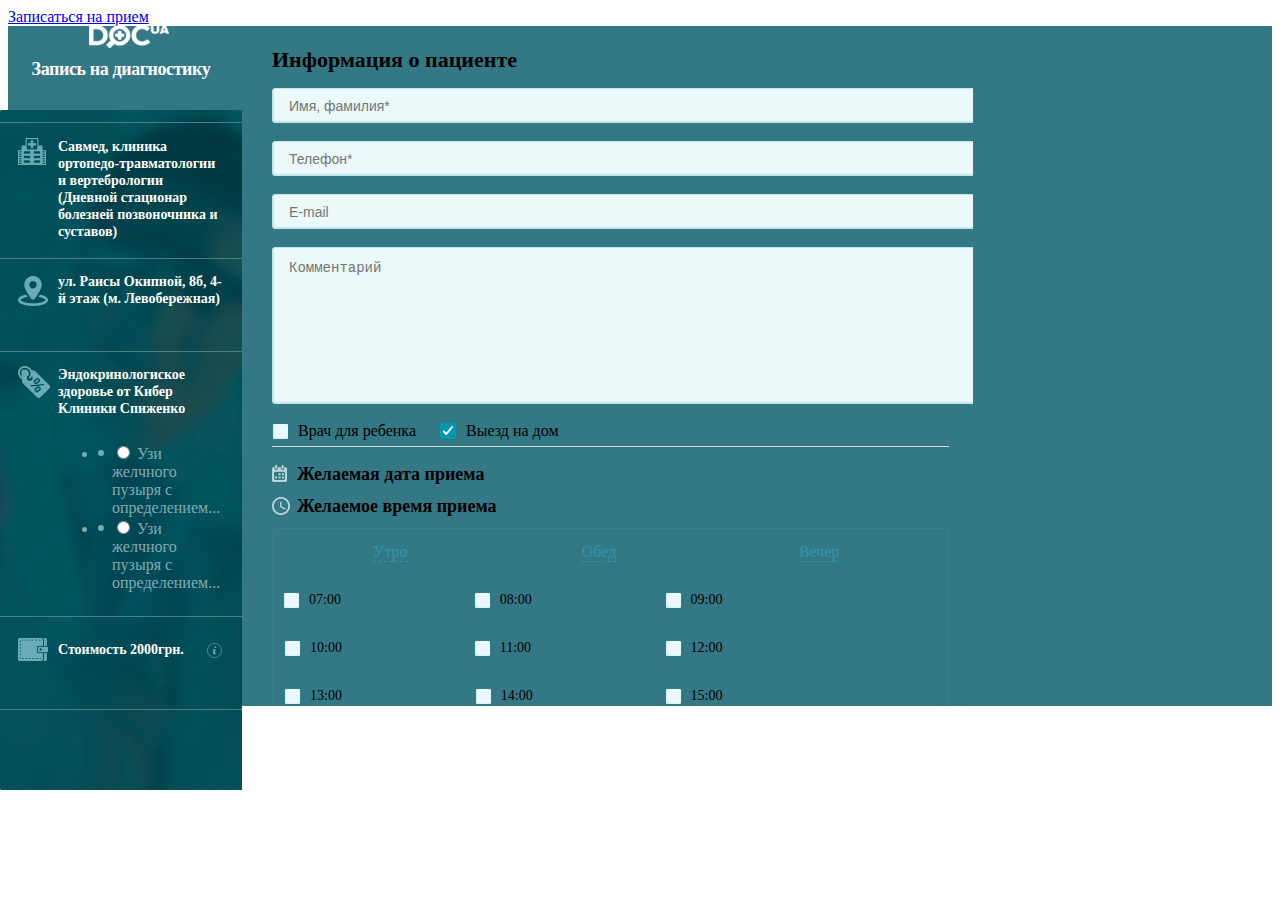
==== commit f6b3fcad: "validation" ====
--- a/Center_package.html
+++ b/Center_package.html
@@ -38,6 +38,7 @@
 									<img src="img/popup-logo.png" alt="" class="logo">
 									<h2>Запись на диагностику</h2>
 									<div class="modal-icon record_icon record_icon-clinica"></div>
+									<div class="close-popup js-close-window"></div>
 								</div>
 								<div class="side-section">
 									<div class="modal-icon icon-clinic"></div>
@@ -297,10 +298,7 @@
 								</div>
 
 							</div>
-							<div class="dialog-footer">
-								<a href="#" class="modal-button btn-green" data-apply-select>Ок</a>
-								<a href="#" class="modal-button btn-dark btn-small" data-clear-select>Очистить выбор</a>
-							</div>
+							
 						</div>
 					</div>
 				</div>
--- a/css/main.css
+++ b/css/main.css
@@ -67,7 +67,13 @@
 .icon-info {
   width: 19px;
   height: 19px;
-  background-image: url(../img/icon-info.png); }
+  background-image: url(../img/icon-info.png);
+  }
+
+.icon-info:hover {
+  width: 19px;
+  height: 19px;
+  background-image: url(../img/icon-info_hover.png); }
 
 .icon-location {
   width: 30px;
@@ -138,13 +144,13 @@
   position: absolute;
   left: 0;
   top: 0px;
-  width: 244px;
+  width: 242px;
   height: 100%;
   border-radius: 5px 0 0 3px;
   background: url(../img/left-side.jpg) no-repeat; }
 
 .modal .modal-right-side {
-  padding-left: 244px; }
+  padding-left: 242px; }
   .modal .modal-right-side .row {
     margin-bottom: 18px; }
 
@@ -440,7 +446,7 @@
   #modal-calendar_root .picker__footer {
     display: none; }
   #modal-calendar_root .picker__box {
-    padding: 12px 7px; }
+    padding: 12px 7px 11px 7px; }
   #modal-calendar_root .picker__header {
     font-size: 16px;
     line-height: 20px;
@@ -562,7 +568,8 @@
     text-decoration: none;
     border-bottom: 1px dashed;
     text-align: center;
-    display: inline-block; }
+    display: inline-block;
+    outline: none; }
     .modal-time-header a.active {
       border-bottom: none;
       color: #5e6e71;
@@ -627,7 +634,8 @@
 
 .modal-time-footer {
   font-size: 15px;
-  line-height: 19px; }
+  line-height: 19px; 
+  padding-bottom: 1px;}
   .modal-time-footer label {
     margin: 0; }
 
@@ -776,6 +784,8 @@
 .section__radio {
   padding-top: 10px;
 }
+.dialog-window__special {
+  height: 390px; }
 #dialog-window {
   background: url(../img/modal.jpg) no-repeat;
   position: absolute;
@@ -855,13 +865,14 @@
     padding-bottom: 74px; }
     #dialog-window.show-footer .dialog-window-content {
       height: 347px; }
+
   #dialog-window .col-1-3 {
-    width: 33.33%;
+    width: 32%;
     display: inline-block;
     vertical-align: top;
     padding-right: 15px; }
     #dialog-window .col-1-3 .list-item.selected {
-      margin-right: -15px; }
+      margin-right: -10px; }
   #dialog-window ul {
     margin-bottom: 15px; }
   #dialog-window h4 {
@@ -920,6 +931,11 @@
   .show-footer .dialog-footer {
     padding: 20px 0 23px;
     max-height: 74px; }
+
+.dialog-footer__none {
+   max-height: 0;
+}
+
 
 .letter-title {
   background: #74aab1;
@@ -1058,7 +1074,7 @@
       .select-diagnostic .list-item.selected label {
         background: #60969f; }
       .select-diagnostic .list-item.selected .right-cell {
-        right: 20px; }
+        right: 35px; }
       .select-diagnostic .list-item.selected .remove-item {
         right: 9px;
         top: 14px;
@@ -1107,16 +1123,8 @@
 .record_icon-clinica {
   top: 24px;
 }
-
-.modal-header:after {
-  content: '';
-  width: 0;
-  height: 10px;
-  background-image: url(../img/tab-open.png);
-  position: absolute;
-  right: 18px;
-  top: 50%;
-  cursor: pointer;
+.close-popup {
+  display: none;
 }
 .tab-close {
   display: none;
@@ -1229,6 +1237,10 @@
 }
 .side-section_item {
   width: 167px;
+  
+}
+.side-section_item::-webkit-scrollbar {
+    opacity: 0;
 }
 .side-section_item.is-height {
   height: 150px;
@@ -1311,9 +1323,70 @@
   display: inline-block;
   width: 50px;
   height: 20px;
+}
+
+.window-doctors .dialog-footer a{
+  display: none;
  
 }
-
+.window-doctors.show-footer {
+  padding-bottom: 20px !important;
+}
+.js-doctors.show-footer {
+  padding-bottom: 20px !important;
+}
+.js-doctors .dialog-footer a{
+  display: none;
+}
+
+
+/*validation errors  */
+.input-validatiom {
+  position: relative;
+}
+  .input-validation__border {
+    border: 1px solid #e74a37;
+    border-top-left-radius: 4px;
+    border-top-right-radius: 4px;
+    border-bottom-right-radius: 0px;
+    border-bottom-left-radius: 0px;
+  }
+  .input-validation__message {
+   position: absolute;
+   height: 18px;
+   width: 99.9%;
+   background-color: #e74a37;
+   border-bottom-left-radius: 4px;
+   border-bottom-right-radius: 4px;
+   color: white;
+   text-align: center;
+   font-size: 13px;
+   font-weight: 400;
+  }
+  .input-validation__date {
+    height: 23px;
+    margin-left: -1px;
+    line-height: 23px;
+    width: 100.7%;
+  }
+  .input-validation__time {
+    bottom: -23px;
+    left: 0;
+    height: 23px;
+    width: 100.7%;
+    margin-left: -1px;
+    line-height: 23px;
+  }
+.modal-button.btn-validation__border {
+  border: 1px dashed #e74a37;
+}
+.btn-validation__message {
+  left: 0;
+  bottom: -20px;
+  width: 100%;
+  height: 21px;
+  line-height: 21px;
+}
 
 
 
--- a/css/media-queries.css
+++ b/css/media-queries.css
@@ -185,6 +185,26 @@
   .open-dialog_doctor::after {
     display: none;
   }
+.close-popup {
+  display: block;
+  background-image: url(../img/close-popup.png);
+  position: absolute;
+  right: 17px;
+  top: 10px;
+  cursor: pointer;
+  width: 16px;
+  height: 16px;
+}
+.close-popup:hover {
+  background-image: url(../img/close-popup_hover.png);
+  position: absolute;
+}
+.btn-validation__message {
+  width: 170px;
+  left: auto;
+  right: 39%;
+}
+
 
 
 
@@ -234,10 +254,11 @@
     text-align: left;
   }
   textarea.modal-form-input {
-    height: 33px;
+    height: 97px;
     overflow: visible;
     padding-top: 5px;
     padding-bottom: 0;
+    margin-bottom: 0px;
   }
   .modal-form-footer p {
     margin-bottom: 20px;
@@ -262,7 +283,7 @@
     display: none;
   }
   .modal-calendar, .js-content-hide, .modal-time {
-    display: none;
+    display: block;
   }
   .clients_icon, .record_icon  {
     display: block;
@@ -274,10 +295,7 @@
     border-bottom: 1px solid #c5dde3;
     padding: 20px 0;
   }
-  .modal-header:after {
-    width: 18px;
-    top: 25px;
-  }
+  
   .tab-close, .tab-close__calendar,.tab-close__time  {
     display: block;
   }
@@ -306,6 +324,7 @@
     border: none;
     padding: 0;
     width: 100%;
+    max-width: 100%;
   }
    .section__radio label {
     width: 100%;
@@ -334,7 +353,7 @@
   .modal .modal-right-side .row, .modal form .row {
     margin-bottom: 0;
   }
-  .content-order_footer .row .  row-none .js-content-hide {
+  .content-order_footer .row .row-none .js-content-hide {
     padding: 0 18px 0 19px;
   }
   .content-order_footer h3 {
@@ -402,7 +421,7 @@
   }
 
   .modal-time {
-    margin-top: 18px;
+    padding-top: 18px;
   }
   .modal-time-groups {
     margin-bottom: 20px;}
@@ -525,7 +544,7 @@
     width: 300px !important;
   }
   #dialog-window .col-1-3 .list-item.selected {
-    margin-right: 5px;
+    margin-right: 20px;
   }
   #dialog-window .select-district .col-1-3 .list-item.selected {
     margin-right: 20px;
@@ -582,7 +601,48 @@
   .modal-button {
     margin-bottom: -5px;
   }
-
+  .close-popup {
+    display: block;
+    background-image: url(../img/close-popup.png);
+    position: absolute;
+    right: 17px;
+    top: 10px;
+    cursor: pointer;
+    width: 16px;
+    height: 16px;
+  }
+  .close-popup:hover {
+    background-image: url(../img/close-popup_hover.png);
+    position: absolute;
+  }
+  .input-validation__border {
+    border: 1px solid #e74a37;
+    border-top-left-radius: 4px;
+    border-top-right-radius: 4px;
+    border-bottom-right-radius: 0px;
+    border-bottom-left-radius: 0px;
 }
+  
+  .input-validation__message {
+    top: 33px;
+    height: 20px;
+  }
+  .btn-validation__message {
+    top: auto;
+  }
+  .input-validation__date {
+    top: auto;
+    left: 0;
+    width: 100.55%;
+  }
+  .input-validation__time {
+    top: auto;
+    bottom: -20px;
+    width: 100.55%;
+  }
+
+
+
+}
 
 /*# sourceMappingURL=main.css.map */
